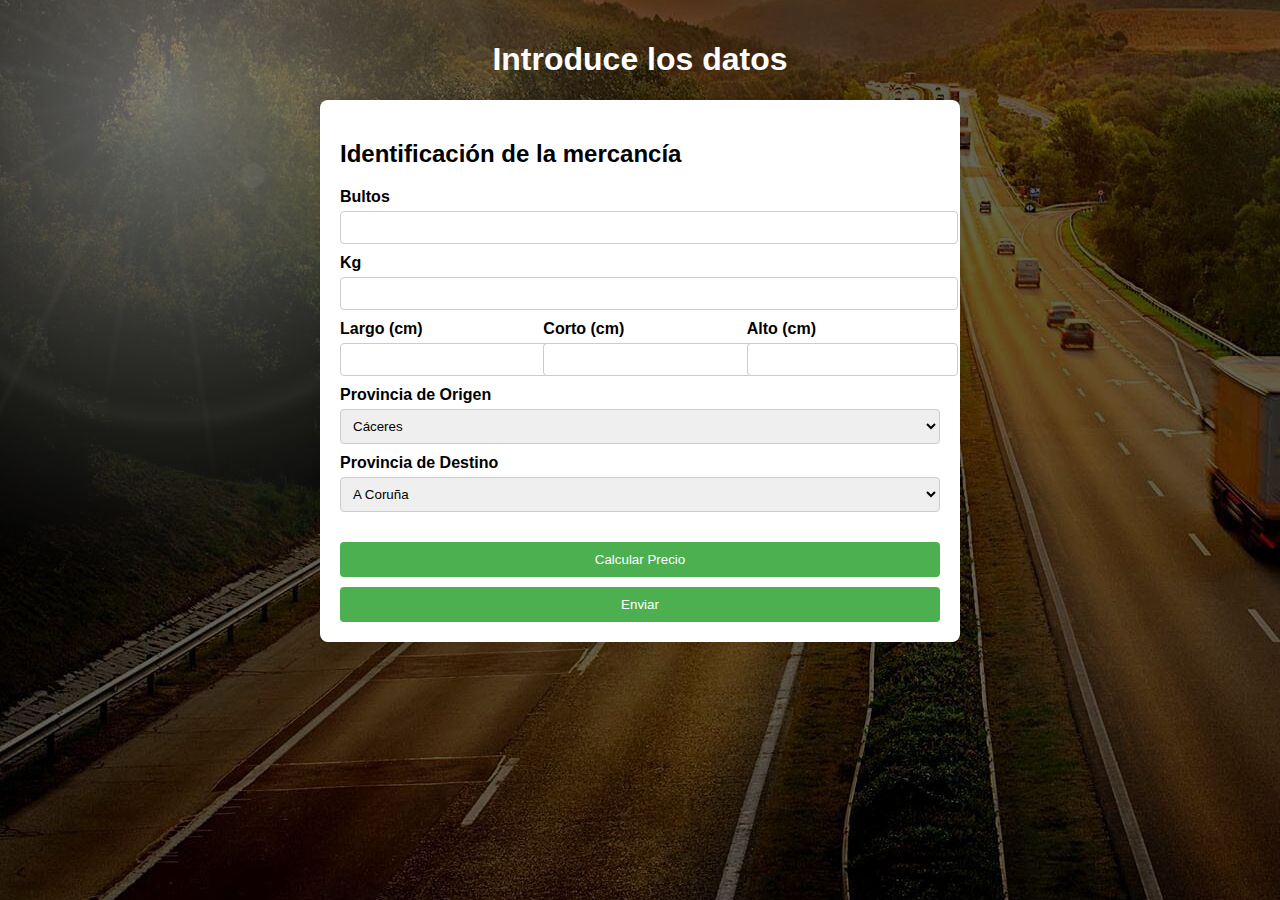
==== presupuesto.html @ 1ce1373d "Add files via upload" ====
<!DOCTYPE html>
<html lang="es">
<head>
    <meta charset="UTF-8">
    <meta name="viewport" content="width=device-width, initial-scale=1.0">
    <title>Formulario de envío</title>
    <style>
        /* Agregamos flexbox para los campos de dimensiones */
        .dimensiones {
            display: flex;
            gap: 10px; /* Espacio entre los campos */
        }

        .dimensiones input {
            width: 30%; /* Ajuste el ancho de los campos para que quepan en una fila */
        }

        body {
            font-family: Arial, sans-serif;
            background-color: #f4f4f9;
            margin: 0;
            padding: 20px;
            background-image: url('assets/img/fondoo.jpg');
        }

        h1 {
            color: white;
            text-align: center;
        }

        form {
            background-color: #fff;
            padding: 20px;
            border-radius: 8px;
            box-shadow: 0 0 10px rgba(0, 0, 0, 0.1);
            max-width: 600px;
            margin: 0 auto;
        }

        .section {
            margin-bottom: 20px;
            max-width: 600px;
        }

        .section label {
            font-weight: bold;
            display: block;
            margin-bottom: 5px;
        }

        .section input, .section select {
            width: 100%;
            padding: 8px;
            margin-bottom: 10px;
            border: 1px solid #ccc;
            border-radius: 4px;
        }

        button {
            background-color: #4CAF50;
            color: white;
            padding: 10px 20px;
            border: none;
            border-radius: 4px;
            cursor: pointer;
            width: 100%;
        }

        button:hover {
            background-color: #45a049;
        }

        #resultado {
            margin-top: 20px;
            font-size: 18px;
            font-weight: bold;
            color: white;
            text-align: center;
        }
    </style>
    <script>
        function calcularPrecio() {
            // Obtener los valores del formulario
            const provinciaDestino = document.getElementById("provincia-destino").value;
            const bultos = parseInt(document.getElementById("bultos").value) || 0;
            const peso = parseInt(document.getElementById("kg").value) || 0;
            const largo = parseInt(document.getElementById("largo").value) || 0;
            const corto = parseInt(document.getElementById("corto").value) || 0;
            const alto = parseInt(document.getElementById("alto").value) || 0;

            // Calcular volumen con la nueva fórmula
            const volumen = (largo / 100 * corto / 100 * alto / 100) * 250; // Fórmula volumétrica
            const pesoFacturable = Math.max(peso, volumen);

            // Determinar tarifa según el grupo de provincias
            let tarifa = 0;
            let tarifaBase = 0;
            let precioFinal = 0;

            if (["Caceres", "Badajoz"].includes(provinciaDestino)) {
                tarifa = 1; // Grupo 1
            } else if (["Madrid", "Sevilla", "Cordoba"].includes(provinciaDestino)) {
                tarifa = 2; // Grupo 2
            } else {
                tarifa = 3; // Grupo 3
            }

            // Determinar el precio de acuerdo a la tarifa y el peso facturable
            if (tarifa === 1) {
                if (pesoFacturable <= 100) {
                    tarifaBase = 8;
                } else if (pesoFacturable <= 200) {
                    tarifaBase = 15;
                } else {
                    tarifaBase = pesoFacturable * 0.5;
                }
            } else if (tarifa === 2) {
                if (pesoFacturable <= 100) {
                    tarifaBase = 10;
                } else if (pesoFacturable <= 200) {
                    tarifaBase = 20;
                } else {
                    tarifaBase = pesoFacturable * 0.6;
                }
            } else if (tarifa === 3) {
                if (pesoFacturable <= 100) {
                    tarifaBase = 12;
                } else if (pesoFacturable <= 300) {
                    tarifaBase = 20;
                } else {
                    tarifaBase = pesoFacturable * 0.7;
                }
            }

            // Calcular precio final considerando los bultos
            precioFinal = tarifaBase * bultos;

            // Mostrar resultado
            const resultadoDiv = document.getElementById("resultado");
            resultadoDiv.textContent = `Peso facturable: ${pesoFacturable.toFixed(0)} kg\nEl precio calculado es: €${precioFinal.toFixed(2)}`;
        }
    </script>
</head>
<body>

    <h1>Introduce los datos</h1>
    <form action="#" method="POST">
        
        <!-- Identificación de la mercancía -->
        <div class="section">
            <h2>Identificación de la mercancía</h2>
            <label for="bultos">Bultos</label>
            <input type="number" id="bultos" name="bultos" required>

            <label for="kg">Kg</label>
            <input type="number" id="kg" name="kg" required>

            <div class="dimensiones">
                <div>
                    <label for="largo">Largo (cm)</label>
                    <input type="number" id="largo" name="largo" required>
                </div>
                <div>
                    <label for="corto">Corto (cm)</label>
                    <input type="number" id="corto" name="corto" required>
                </div>
                <div>
                    <label for="alto">Alto (cm)</label>
                    <input type="number" id="alto" name="alto" required>
                </div>
            </div>

            <label for="provincia-origen">Provincia de Origen</label>
            <select id="provincia-origen" name="provincia-origen" required>
                <option value="Caceres">Cáceres</option>
                <option value="Badajoz">Badajoz</option>
            </select>

            <label for="provincia-destino">Provincia de Destino</label>
            <select id="provincia-destino" name="provincia-destino" required>
                <option value="A Coruna">A Coruña</option>
                <option value="Alava">Álava</option>
                <option value="Albacete">Albacete</option>
                <option value="Alicante">Alicante</option>
                <option value="Almeria">Almería</option>
                <option value="Asturias">Asturias</option>
                <option value="Avila">Ávila</option>
                <option value="Badajoz">Badajoz</option>
                <option value="Barcelona">Barcelona</option>
                <option value="Burgos">Burgos</option>
                <option value="Caceres">Cáceres</option>
                <option value="Cadiz">Cádiz</option>
                <option value="Cantabria">Cantabria</option>
                <option value="Castellon">Castellón</option>
                <option value="Ciudad Real">Ciudad Real</option>
                <option value="Cordoba">Córdoba</option>
                <option value="Cuenca">Cuenca</option>
                <option value="Girona">Girona</option>
                <option value="Granada">Granada</option>
                <option value="Guadalajara">Guadalajara</option>
                <option value="Guipuzcoa">Guipúzcoa</option>
                <option value="Huelva">Huelva</option>
                <option value="Huesca">Huesca</option>
                <option value="Jaen">Jaén</option>
                <option value="La Rioja">La Rioja</option>
                <option value="Las Palmas">Las Palmas</option>
                <option value="Leon">León</option>
                <option value="Lleida">Lleida</option>
                <option value="Lugo">Lugo</option>
                <option value="Madrid">Madrid</option>
                <option value="Malaga">Málaga</option>
                <option value="Murcia">Murcia</option>
                <option value="Navarra">Navarra</option>
                <option value="Ourense">Ourense</option>
                <option value="Palencia">Palencia</option>
                <option value="Pontevedra">Pontevedra</option>
                <option value="Salamanca">Salamanca</option>
                <option value="Segovia">Segovia</option>
                <option value="Sevilla">Sevilla</option>
                <option value="Soria">Soria</option>
                <option value="Tarragona">Tarragona</option>
                <option value="Teruel">Teruel</option>
                <option value="Toledo">Toledo</option>
                <option value="Valencia">Valencia</option>
                <option value="Valladolid">Valladolid</option>
                <option value="Zamora">Zamora</option>
                <option value="Zaragoza">Zaragoza</option>
            </select>
        </div>

        <div style="margin-top: 10px;">
            <button type="button" onclick="calcularPrecio()">Calcular Precio</button>
        </div>
        
        <div style="margin-top: 10px;">
            <button type="submit">Enviar</button>
        </div>
    </form>

    <div id="resultado"></div>

</body>
</html>
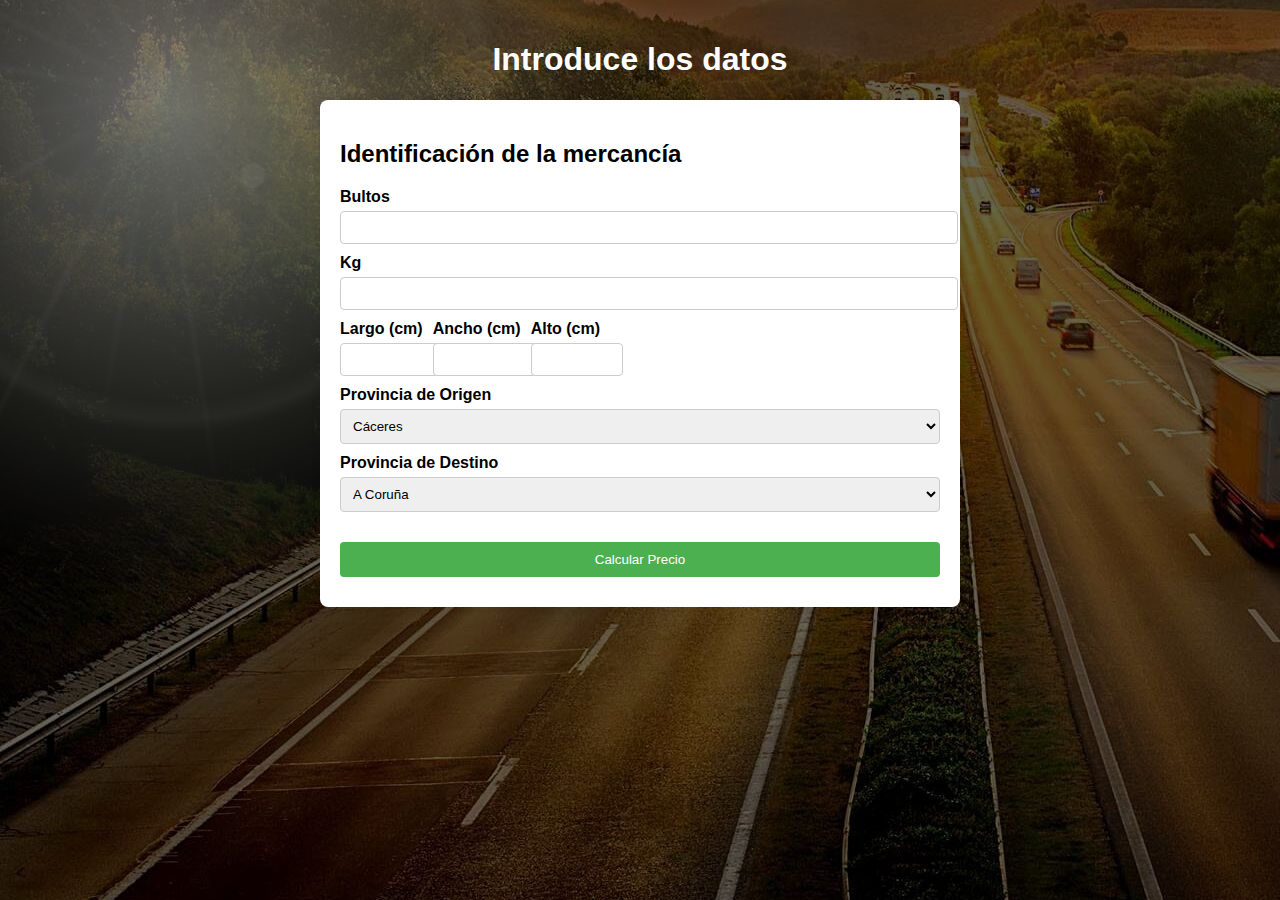
==== commit a4eda28e: "Add files via upload" ====
--- a/presupuesto.html
+++ b/presupuesto.html
@@ -77,69 +77,42 @@
             color: white;
             text-align: center;
         }
+
+        #cancelarPropuesta {
+            background-color: #ff4d4d; /* Rojo intenso */
+            color: white; /* Texto blanco */
+            border: none; /* Sin bordes */
+            border-radius: 5px; /* Bordes redondeados */
+            padding: 10px 20px; /* Espaciado interno */
+            font-size: 16px; /* Tamaño de fuente */
+            cursor: pointer; /* Cambiar el cursor al pasar sobre el botón */
+            transition: background-color 0.3s ease; /* Suavizar el cambio de color */
+        }
+
+
+        #cancelarPropuesta:hover {
+            background-color: #e60000; /* Rojo más oscuro al pasar el ratón */
+        }
+
+        #aceptarPropuesta {
+            background-color: #4CAF50; /* Verde intenso */
+            color: white; /* Texto blanco */
+            border: none; /* Sin bordes */
+            border-radius: 5px; /* Bordes redondeados */
+            padding: 10px 20px; /* Espaciado interno */
+            font-size: 16px; /* Tamaño de fuente */
+            cursor: pointer; /* Cambiar el cursor al pasar sobre el botón */
+            transition: background-color 0.3s ease; /* Suavizar el cambio de color */
+        }
+
+        #aceptarPropuesta:hover {
+            background-color: #45a049; /* Verde más oscuro al pasar el ratón */
+        }
+        #resultadoTexto {
+            white-space: pre-line; /* Respeta saltos de línea en el texto */
+}
     </style>
-    <script>
-        function calcularPrecio() {
-            // Obtener los valores del formulario
-            const provinciaDestino = document.getElementById("provincia-destino").value;
-            const bultos = parseInt(document.getElementById("bultos").value) || 0;
-            const peso = parseInt(document.getElementById("kg").value) || 0;
-            const largo = parseInt(document.getElementById("largo").value) || 0;
-            const corto = parseInt(document.getElementById("corto").value) || 0;
-            const alto = parseInt(document.getElementById("alto").value) || 0;
-
-            // Calcular volumen con la nueva fórmula
-            const volumen = (largo / 100 * corto / 100 * alto / 100) * 250; // Fórmula volumétrica
-            const pesoFacturable = Math.max(peso, volumen);
-
-            // Determinar tarifa según el grupo de provincias
-            let tarifa = 0;
-            let tarifaBase = 0;
-            let precioFinal = 0;
-
-            if (["Caceres", "Badajoz"].includes(provinciaDestino)) {
-                tarifa = 1; // Grupo 1
-            } else if (["Madrid", "Sevilla", "Cordoba"].includes(provinciaDestino)) {
-                tarifa = 2; // Grupo 2
-            } else {
-                tarifa = 3; // Grupo 3
-            }
-
-            // Determinar el precio de acuerdo a la tarifa y el peso facturable
-            if (tarifa === 1) {
-                if (pesoFacturable <= 100) {
-                    tarifaBase = 8;
-                } else if (pesoFacturable <= 200) {
-                    tarifaBase = 15;
-                } else {
-                    tarifaBase = pesoFacturable * 0.5;
-                }
-            } else if (tarifa === 2) {
-                if (pesoFacturable <= 100) {
-                    tarifaBase = 10;
-                } else if (pesoFacturable <= 200) {
-                    tarifaBase = 20;
-                } else {
-                    tarifaBase = pesoFacturable * 0.6;
-                }
-            } else if (tarifa === 3) {
-                if (pesoFacturable <= 100) {
-                    tarifaBase = 12;
-                } else if (pesoFacturable <= 300) {
-                    tarifaBase = 20;
-                } else {
-                    tarifaBase = pesoFacturable * 0.7;
-                }
-            }
-
-            // Calcular precio final considerando los bultos
-            precioFinal = tarifaBase * bultos;
-
-            // Mostrar resultado
-            const resultadoDiv = document.getElementById("resultado");
-            resultadoDiv.textContent = `Peso facturable: ${pesoFacturable.toFixed(0)} kg\nEl precio calculado es: €${precioFinal.toFixed(2)}`;
-        }
-    </script>
+   
 </head>
 <body>
 
@@ -158,15 +131,21 @@
             <div class="dimensiones">
                 <div>
                     <label for="largo">Largo (cm)</label>
-                    <input type="number" id="largo" name="largo" required>
+                    <input type="number" id="largo" name="largo" min="1" max="200" required 
+                           oninput="validarInput(this)">
+                    <small id="largo-error" style="color: red; display: none;">Máximo admitido 240cm</small>
                 </div>
                 <div>
-                    <label for="corto">Corto (cm)</label>
-                    <input type="number" id="corto" name="corto" required>
+                    <label for="ancho">Ancho (cm)</label>
+                    <input type="number" id="ancho" name="ancho" min="1" max="200" required 
+                           oninput="validarInput(this)">
+                    <small id="ancho-error" style="color: red; display: none;">Máximo admitido 240cm</small>
                 </div>
                 <div>
                     <label for="alto">Alto (cm)</label>
-                    <input type="number" id="alto" name="alto" required>
+                    <input type="number" id="alto" name="alto" min="1" max="200" required 
+                           oninput="validarInput(this)">
+                    <small id="alto-error" style="color: red; display: none;">Máximo admitido 220cm</small>
                 </div>
             </div>
 
@@ -233,11 +212,34 @@
         </div>
         
         <div style="margin-top: 10px;">
-            <button type="submit">Enviar</button>
+            <button id="aceptarPresupuesto" type="submit" style="display: none;">Acepto el presupuesto</button>
         </div>
     </form>
 
     <div id="resultado"></div>
-
+    <script>
+        function validarInput(input) {
+            const min = parseInt(input.min, 10);
+            const max = parseInt(input.max, 10);
+            const value = parseInt(input.value, 10);
+            const errorElement = document.getElementById(input.id + '-error');
+        
+            if (value < min || value > max) {
+                errorElement.style.display = 'block';
+            } else {
+                errorElement.style.display = 'none';
+            }
+        }
+        </script>
+        <div id="resultadoModal" style="display: none; position: fixed; top: 0; left: 0; width: 100%; height: 100%; background: rgba(0, 0, 0, 0.5); z-index: 1000; align-items: center; justify-content: center;">
+            <div style="background: white; padding: 20px; border-radius: 10px; text-align: center; width: 300px;">
+                <p id="resultadoTexto"></p>
+                <div style="margin-top: 20px;">
+                    <button id="aceptarPropuesta" style="margin-right: 10px;">Aceptar</button>
+                    <button id="cancelarPropuesta">Cancelar</button>
+                </div>
+            </div>
+        </div>
+    <script src="assets/js/calculator.js"></script>
 </body>
 </html>
